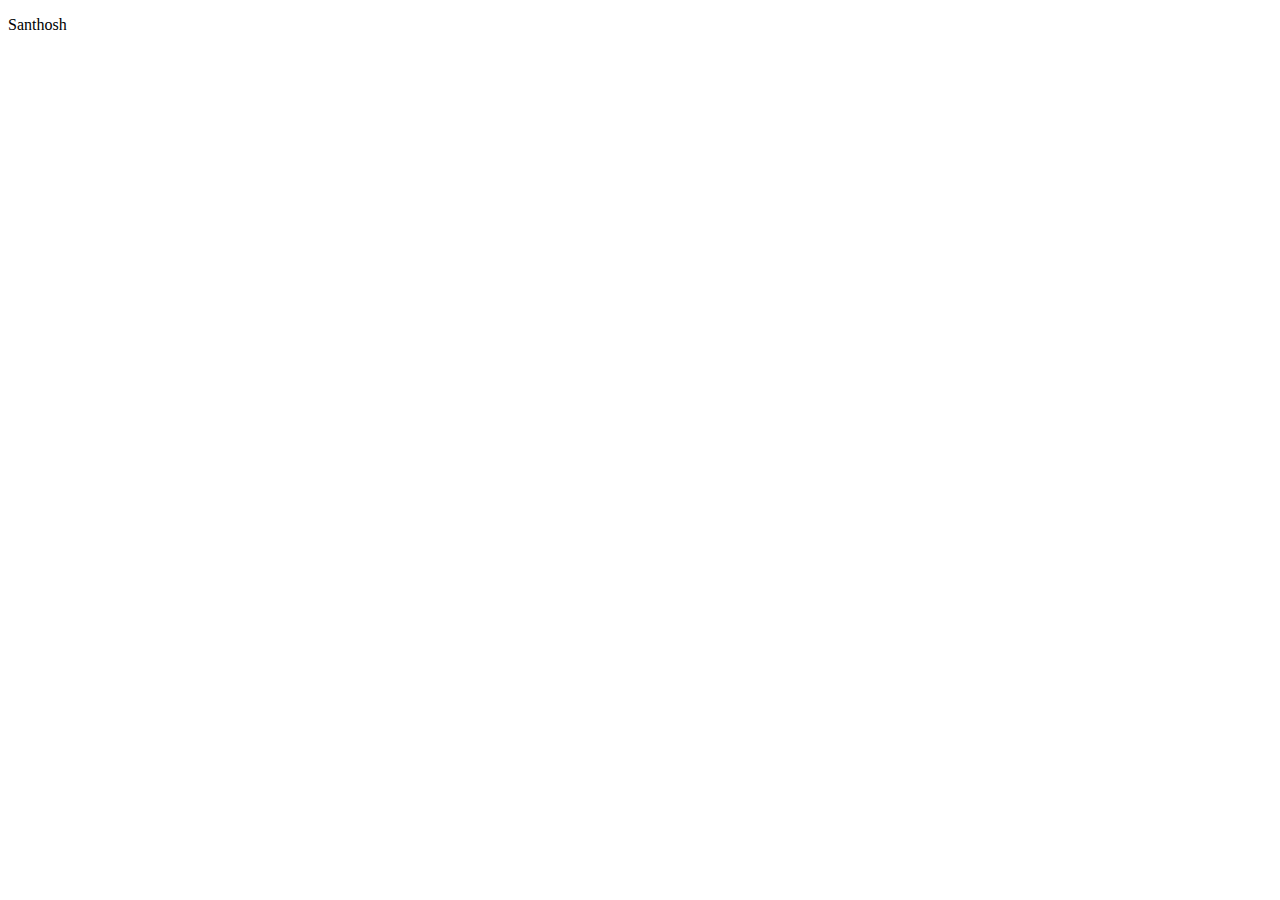
==== index.html @ f0e13e9d "yes" ====
<!DOCTYPE html>
<html lang="en">
  <head>
    <meta charset="UTF-8" />
    <meta name="viewport" content="width=device-width, initial-scale=1.0" />
    <title>Document</title>
    <link rel="stylesheet" href="css\style.css" />
    <!-- Internal stylesheet -->
    <!-- <style>
      p {
        color: brown;
        font-size: smaller;
      }
    </style> -->
  </head>
  <!-- <body> 
    <main>
      <h2>CSS full course</h2>
      <h2>CSS dsiplay</h2>
      <p>para tag</p>
      <p>paragraph tag with <span class="opposite">span tag</span> paragraph tag</p>
      <ul> -->
  <!-- list tag - block element, anchor tag - inline element -->
  <!-- <li><a href="appetizers.html">Appetizers</a></li>
        <li><a href="entrees.html">Entrees</a></li>
        <li><a href="desserts.html">Desserts</a></li>
    </ul>
    </main> -->
  <!-- <header class="container"><h1>CSS</h1></header>
    <main class="container">
      <article>
        <h2>Earn Money</h2>
        <a href="one.html">goto page one</a>
        <p>
          Lorem ipsum dolor, sit amet consectetur adipisicing elit.
          <a href="https://www.youtube.com/watch?v=GlEY28YLffs">Youtube</a
          >Laborum suscipit possimus ab, maiores aliquid inventore ut
          consequatur itaque odit quod in quaerat ad, laboriosam quae sapiente
          iste laudantium reprehenderit? Iste?
        </p>
        <h2>Ordered list</h2>
        <ol start="3" reversed>
          <li value="200">Frontend dev</li>
          <li>AI</li>
          <li>Bloackchain</li>
        </ol>
      </article>
      <article>
        <h2>Earn Money legal</h2>
        <p id="second" class="gray">
          Lorem ipsum dolor, sit amet consectetur adipisicing elit. Laborum
          suscipit possimus ab, maiores aliquid inventore ut consequatur itaque
          odit quod in
          <span class="highlight"
            >quaerat ad, laboriosam quae sapiente iste laudantium</span
          >
          reprehenderit? Iste?
        </p>
        <h2>Unordered list</h2>
        <ul>
          <li>Investment</li>
          <li>Trading</li>
          <li>Share Market</li>
        </ul>
      </article>
      <article>
        <h2>Earn Money illegal</h2>
        <p class="gray">
          Lorem ipsum dolor, sit amet consectetur
          <span class="highlight"
            >adipisicing elit. Laborum suscipit possimus ab</span
          >, maiores aliquid inventore ut consequatur itaque odit quod in
          quaerat ad, laboriosam quae sapiente iste laudantium reprehenderit?
          Iste?
        </p>
        <div class="circle">hi</div>
      </article>
      <form>
        <label for="name">Name:</label>
        <input id="name" type="text" placeholder="Your Name" />
        <button>Submit</button>
      </form> -->
  <!-- </main> -->
  <!-- Inline stylesheet -->
  <!-- <p style="color: purple; font-size: xx-large">
      CSS styling example html page
    </p> -->
  <body>
    <!-- <section>
      <div class="block left">CSS float</div>
      <p>
        Lorem ipsum dolor sit amet consectetur adipisicing elit. Nostrum rem sit
        sint? 
      </p>
    </section>
    <div class="clear"></div>
    <p>
      Dignissimos, sapiente suscipit! Libero facilis iure blanditiis itaque,
      laboriosam natus nostrum, cum quidem fugiat exercitationem, praesentium
      eos autem recusandae fuga.
    </p>
    <p>
      Dolorum, animi atque? Eius placeat obcaecati minima tempora necessitatibus
      cum at recusandae pariatur molestias, eligendi debitis dolor, doloremque,
      eum expedita?
    </p>
    <div class="block right">CSS float</div>
    <p>
      Eum sapiente, autem itaque quibusdam pariatur, totam, laboriosam
      perspiciatis sit molestiae praesentium ipsam modi magni repellendus
      reiciendis molestias incidunt sed!
    </p>
    <div class="clear"></div>
    <p>
      Vel quo neque veniam atque quos dolore. Fugiat autem sunt, dolores,
      voluptas unde quod eius soluta voluptatem natus vero saepe.
    </p> -->
    <!-- <section class="column">
      <p>
        Lorem ipsum dolor sit, amet consectetur adipisicing elit. Harum isteaccu
      </p>
      <h2>some random text</h2>
      <p class="quote">&#10077;styling quotes in this line&#10078;<span class="nowrap">------ from yt channel balachandra</span></p>
      <p>
        Vel, nostrum! Corrupti quam enim, quae harum a nesciunt eos, delenit
        repudiandae velit doloribu
      </p>
      <p>
        Enim quae recusandae non quasi natus ipsa commodi quos reiciendis
        delectus qui.
      </p>
      <p>
        Facere repellat commodi quas adipisci dolore fugit soluta sunt eaque id
        modi in
      </p>
    </section>
    <p>
      Officiis a exercitationem eligendi laborum esse adipisci saepe voluptas
      harum, perspiciatis ullam
    </p> -->
    <!-- <div class="outer-container">
      <div class="inner-container">
        <div class="box absolute">
          <p>Absolute</p>
        </div>
        <div class="box sticky">
          <p>Sticky</p>
        </div>
        <div class="box relative">
          <p>Relative</p>
        </div>
        <div class="box fixed">
          <p>Fixed</p>
        </div>
      </div>
    </div> -->
    <!-- <button class="button">this button</button>
    <button class="button1">this button1</button>
    <section id="one">
      <header class="blue">Earn Money</header>
      <h2>One</h2>
    </section>
    <section id="two">
      <header class="red">Grow Money</header>
      <h2>Two</h2>
    </section>
    <section id="three">
      <header class="green">Invest Money</header>
      <h2>Three</h2>
    </section>
    <footer>
      <a href="#one">One</a>
      <a href="#two">Two</a>
      <a href="#three">Three</a>
    </footer> -->
    <!-- <header class="header el"><h1>Header</h1></header>
    <main class="container">
      <div class="box">1</div>
      <div class="box">2</div>
      <div class="box">3</div>
      <div class="box">4</div>
      <div class="box">5</div>
      <div class="box">6</div>
    </main>
      <aside class="sidebar el"><h2>Sidebar</h2></aside>
      <footer class="footer el"><h2>Footer</h2></footer> -->
    <!-- <section class="example">
      <p>
        <img src="css/bulletin.png" alt="pic" width="200" height="200" /> This
        is a para
      </p>
    </section> -->
    <!-- <div class="container">
    <section class="hero">
      <figure class="profile-pic">
        <img src="css/hero.JPG" alt="profile-pic" title="My profile pic" width="800" height="800">
        <figcaption class="offscreen">Santhosh Sivan J</figcaption>
      </figure>
      <h1 class="h1">
        <span class="nowrap">Hello,</span>
        <span class="nowrap">I am a boy</span>
      </h1>
    </div>
    </section> -->
    <p class="clip">
      Santhosh
    </p>
  </body>
</html>
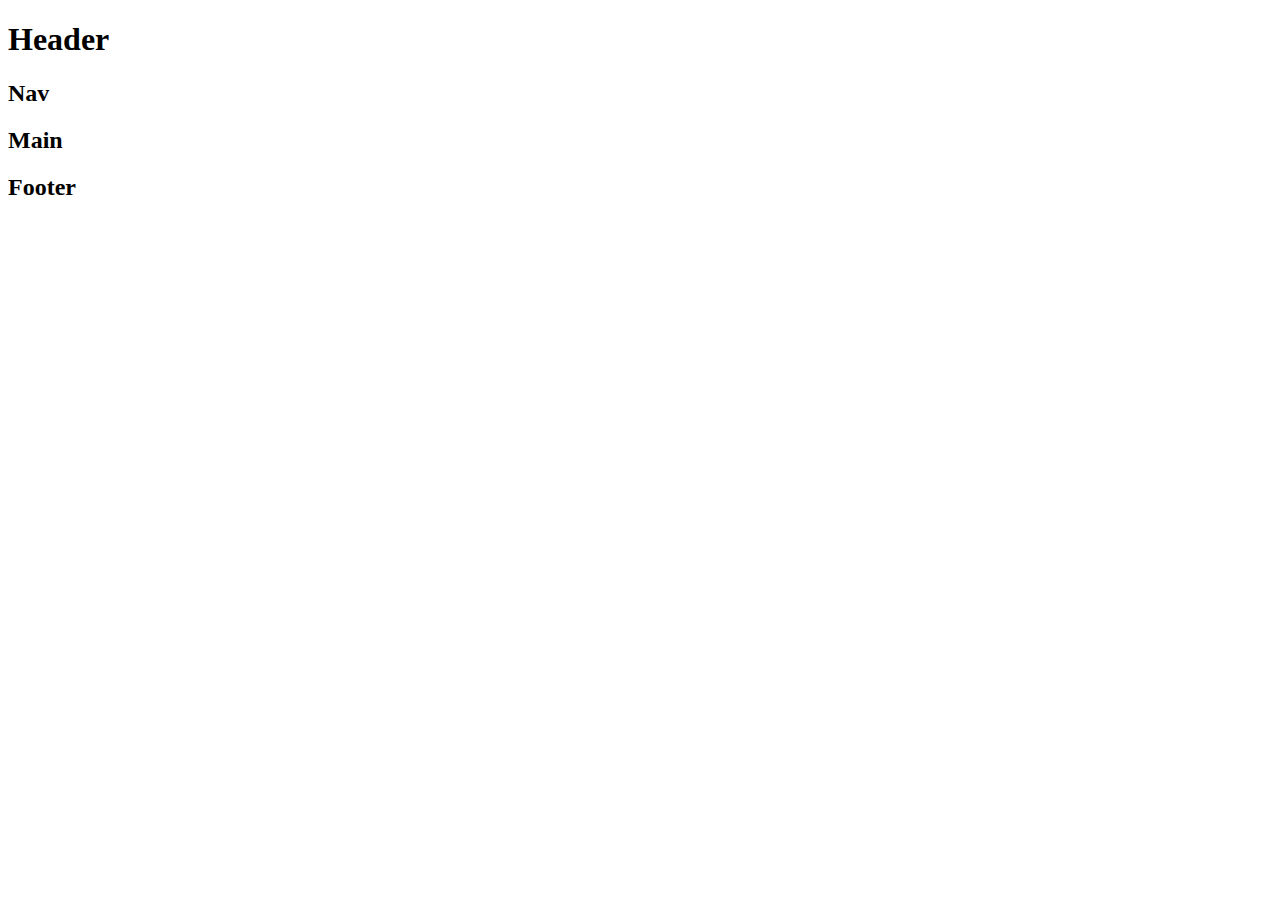
==== commit d6abfc17: "chapter-17 : media queries" ====
--- a/index.html
+++ b/index.html
@@ -2,8 +2,9 @@
 <html lang="en">
   <head>
     <meta charset="UTF-8" />
+    <meta http-equiv="X-UA-Compatible" content="IE=edge" />
     <meta name="viewport" content="width=device-width, initial-scale=1.0" />
-    <title>Document</title>
+    <title>CSS course</title>
     <link rel="stylesheet" href="css\style.css" />
     <!-- Internal stylesheet -->
     <!-- <style>
@@ -202,8 +203,18 @@
       </h1>
     </div>
     </section> -->
-    <p class="clip">
+    <!-- <p class="clip">
       Santhosh
-    </p>
+    </p> -->
+    <header>
+      <h1>Header</h1>
+      <nav><h2>Nav</h2></nav>
+    </header>
+    <main>
+      <h2>Main</h2>
+    </main>
+    <footer>
+      <h2>Footer</h2>
+    </footer>
   </body>
 </html>
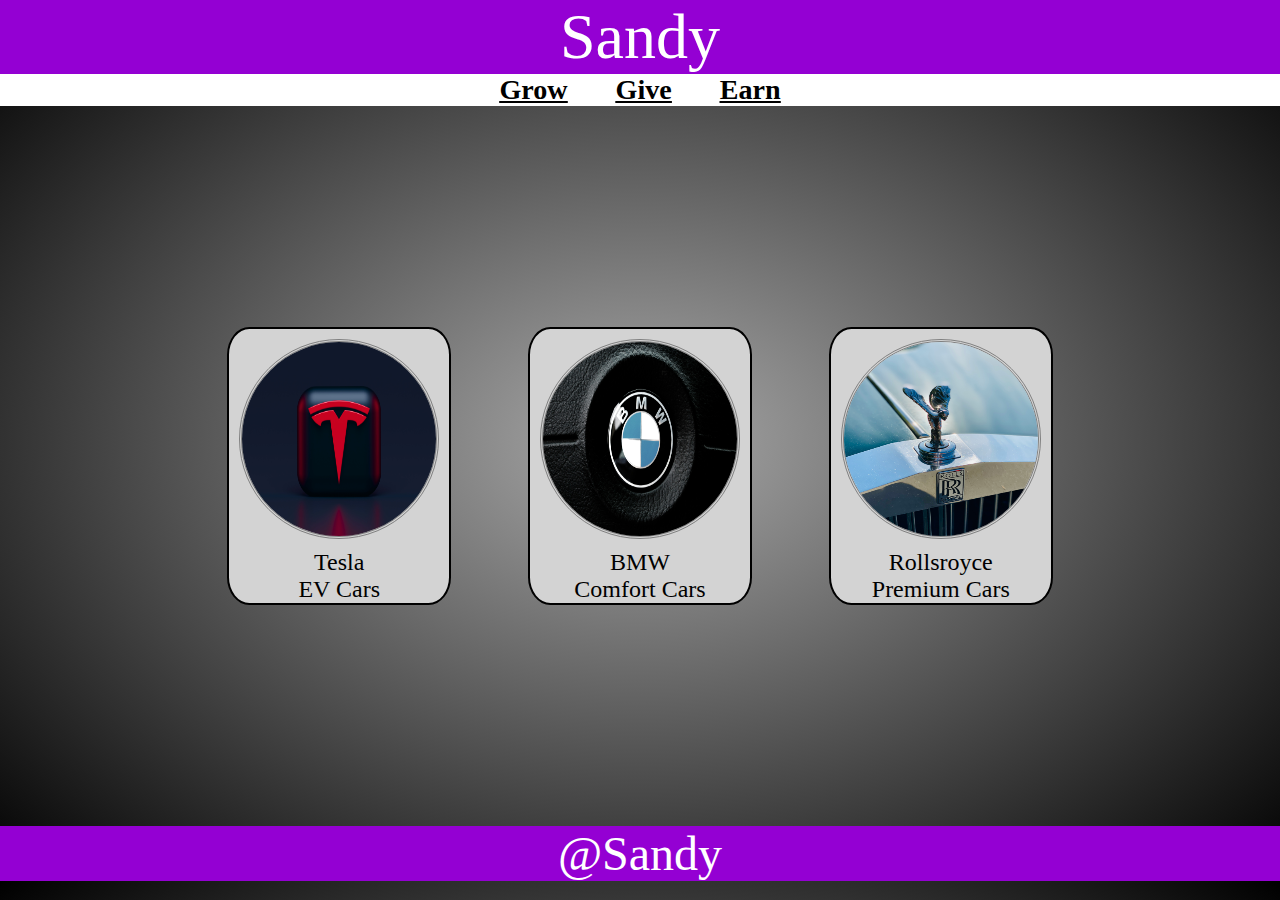
==== commit 87ad5d12: "chapter-18 : card project" ====
--- a/index.html
+++ b/index.html
@@ -206,7 +206,7 @@
     <!-- <p class="clip">
       Santhosh
     </p> -->
-    <header>
+    <!-- <header>
       <h1>Header</h1>
       <nav><h2>Nav</h2></nav>
     </header>
@@ -215,6 +215,36 @@
     </main>
     <footer>
       <h2>Footer</h2>
-    </footer>
+    </footer> -->
+    <header class="head">Sandy</header>
+    <nav class="nav">
+      <h3><a href="#tesla">Grow</a></h3>
+      <h3><a href="#bmw">Give</a></h3>
+      <h3><a href="#rr">Earn</a></h3>
+    </nav>
+    <section class="grouping">
+      <section class="card">
+        <section class="cars" id="tesla">
+          <img src="css/tesla.jpg" alt="tesla" />
+          <p>Tesla</p>
+          <p>EV Cars</p>
+        </section>
+      </section>
+      <section class="card">
+        <section class="cars" id="bmw">
+          <img src="css/bmw.jpg" alt="bmw" />
+          <p>BMW</p>
+          <p>Comfort Cars</p>
+        </section>
+      </section>
+      <section class="card">
+        <section class="cars" id="rr">
+          <img src="css/rollsroyce.jpg" alt="rollsroyce" />
+          <p>Rollsroyce</p>
+          <p>Premium Cars</p>
+        </section>
+      </section>
+    </section>
+    <footer class="foot">&commat;Sandy</footer>
   </body>
 </html>
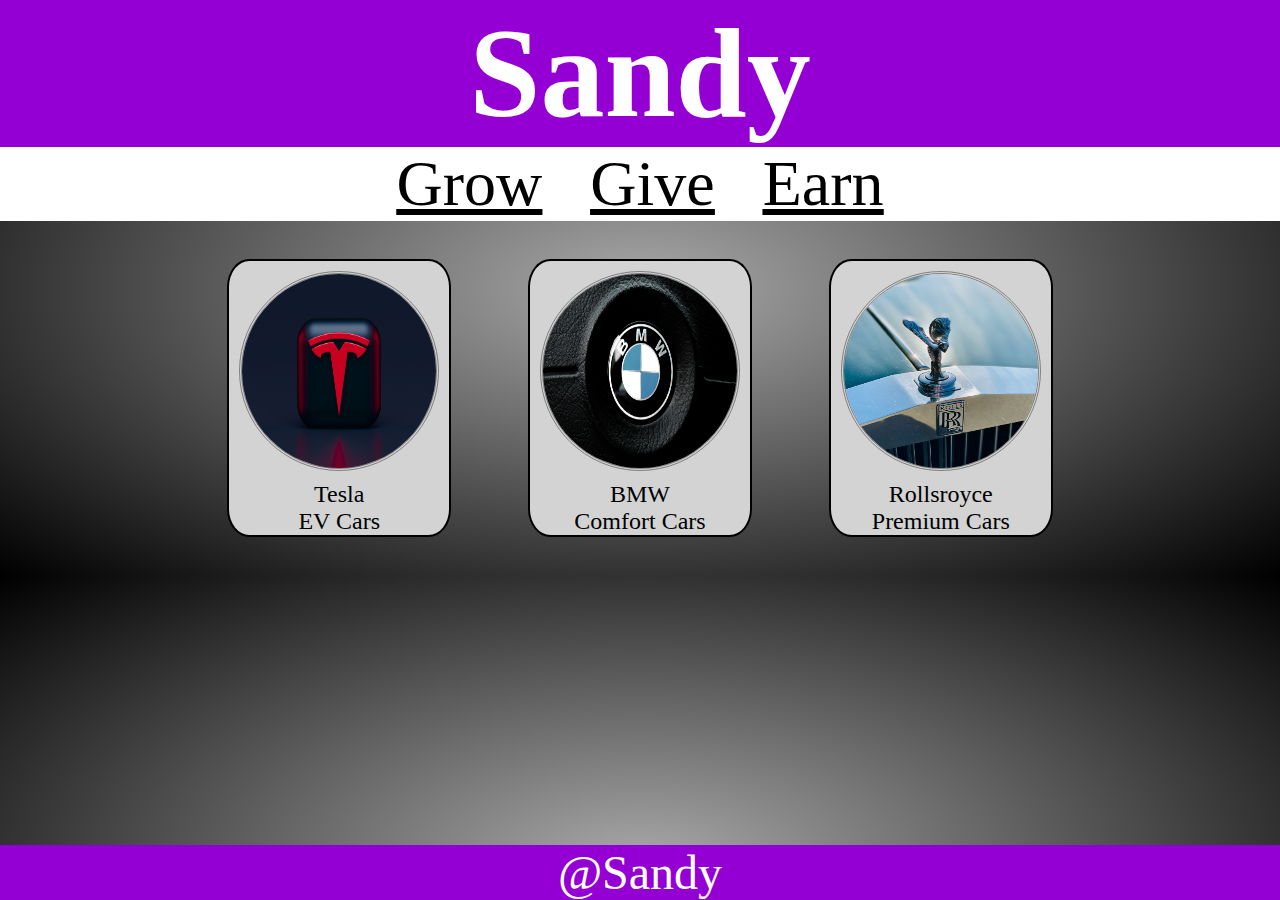
==== commit f039c9b9: "Chapter-18 : Card Project" ====
--- a/index.html
+++ b/index.html
@@ -216,12 +216,13 @@
     <footer>
       <h2>Footer</h2>
     </footer> -->
-    <header class="head">Sandy</header>
+    <header class="head"><h1>Sandy</h1>
     <nav class="nav">
-      <h3><a href="#tesla">Grow</a></h3>
-      <h3><a href="#bmw">Give</a></h3>
-      <h3><a href="#rr">Earn</a></h3>
+      <a href="#tesla">Grow</a>
+      <a href="#bmw">Give</a>
+      <a href="#rr">Earn</a>
     </nav>
+    </header>
     <section class="grouping">
       <section class="card">
         <section class="cars" id="tesla">
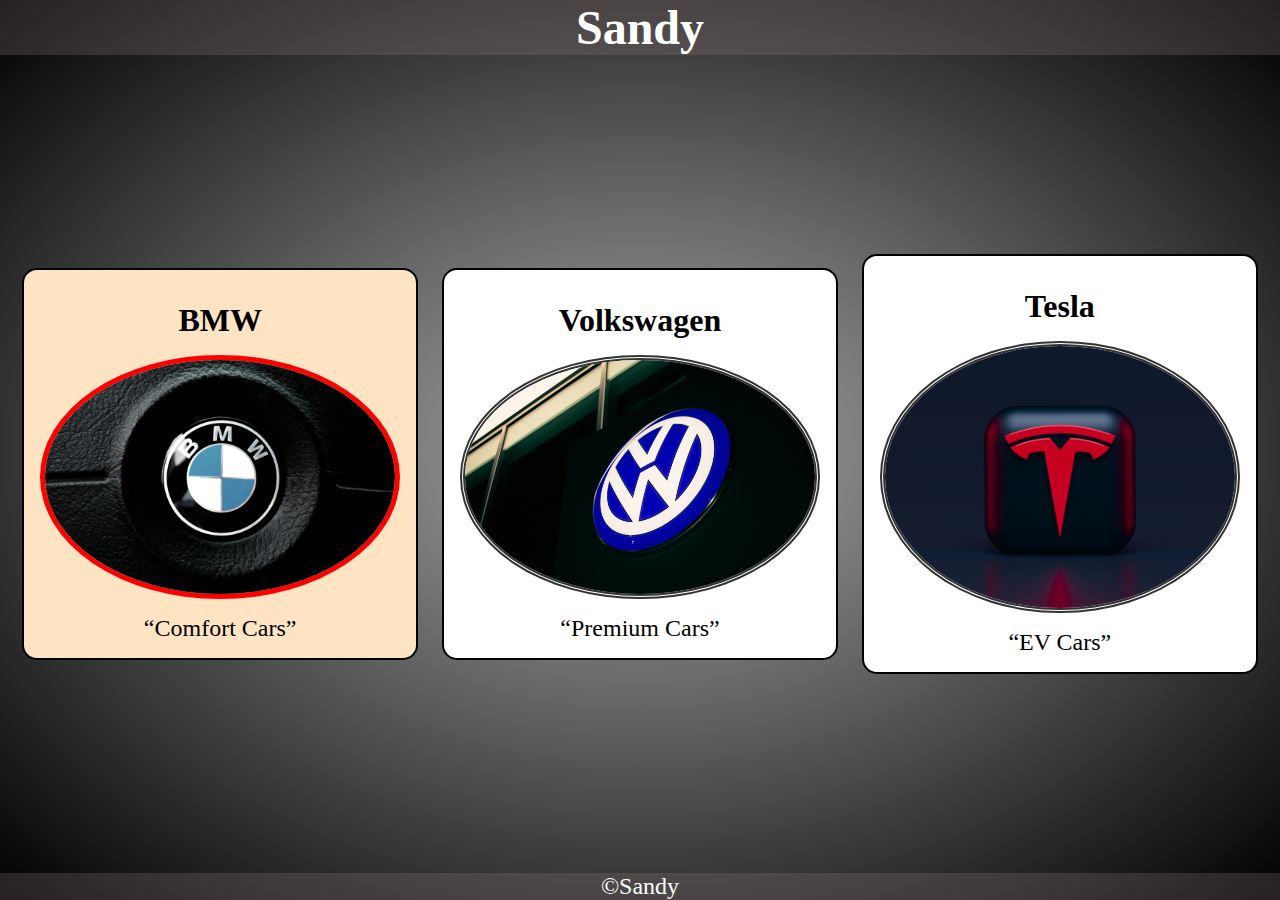
==== commit a6115614: "Chapter- 19: Pseudo" ====
--- a/index.html
+++ b/index.html
@@ -216,36 +216,42 @@
     <footer>
       <h2>Footer</h2>
     </footer> -->
-    <header class="head"><h1>Sandy</h1>
-    <nav class="nav">
-      <a href="#tesla">Grow</a>
-      <a href="#bmw">Give</a>
-      <a href="#rr">Earn</a>
-    </nav>
+    <header class="head">
+      <h1>Sandy</h1>
+      <nav class="nav">
+        <a href="#tesla">Grow</a>
+        <a href="#bmw">Give</a>
+        <a href="#rr">Earn</a>
+      </nav>
     </header>
-    <section class="grouping">
-      <section class="card">
-        <section class="cars" id="tesla">
-          <img src="css/tesla.jpg" alt="tesla" />
-          <p>Tesla</p>
-          <p>EV Cars</p>
-        </section>
-      </section>
-      <section class="card">
-        <section class="cars" id="bmw">
-          <img src="css/bmw.jpg" alt="bmw" />
-          <p>BMW</p>
-          <p>Comfort Cars</p>
-        </section>
-      </section>
-      <section class="card">
-        <section class="cars" id="rr">
-          <img src="css/rollsroyce.jpg" alt="rollsroyce" />
-          <p>Rollsroyce</p>
-          <p>Premium Cars</p>
-        </section>
-      </section>
-    </section>
-    <footer class="foot">&commat;Sandy</footer>
+    <main>
+      <article class="card" id="tesla">
+        <figure>
+          <img src="css/tesla.jpg" alt="tesla" width="500" height="500" />
+          <figcaption>Tesla</figcaption>
+        </figure>
+        <p><q>EV Cars</q></p>
+      </article>
+      <article class="card" id="bmw">
+        <figure>
+          <img src="css/bmw.jpg" width="500" height="500" />
+          <figcaption>BMW</figcaption>
+        </figure>
+        <p><q>Comfort Cars</q></p>
+      </article>
+      <article class="card" id="rr">
+        <figure>
+          <img
+            src="css/Volkswagen.jpg"
+            alt="volkswagen"
+            width="500"
+            height="500"
+          />
+          <figcaption>Volkswagen</figcaption>
+        </figure>
+        <p><q>Premium Cars</q></p>
+      </article>
+    </main>
+    <footer><p>&copy;Sandy</p></footer>
   </body>
 </html>
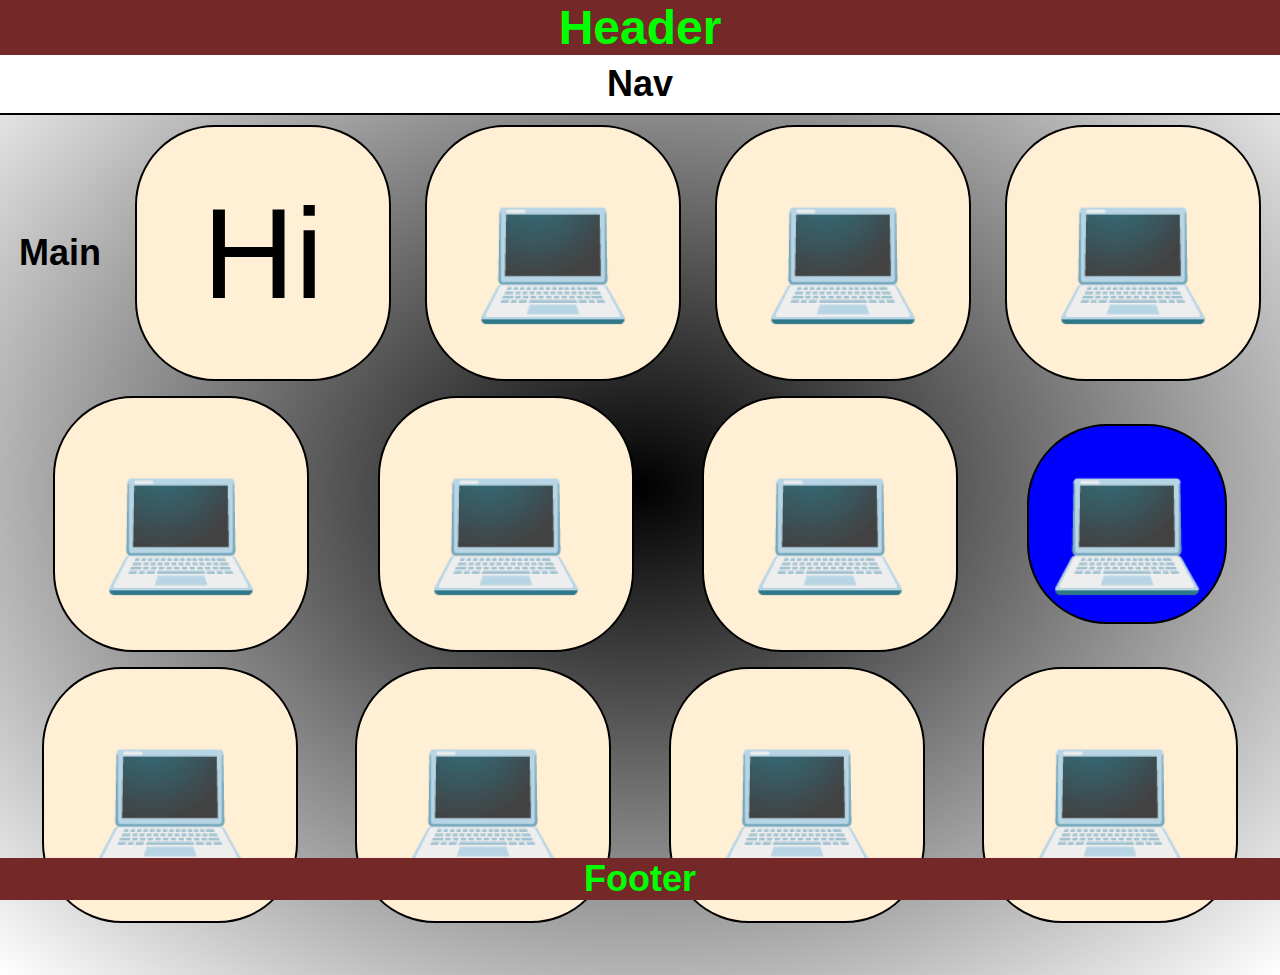
==== commit 60a912b4: "Chapter 20: Variables" ====
--- a/index.html
+++ b/index.html
@@ -74,7 +74,7 @@
           quaerat ad, laboriosam quae sapiente iste laudantium reprehenderit?
           Iste?
         </p>
-        <div class="circle">hi</div>
+        <div class="circle">hi💻</div>
       </article>
       <form>
         <label for="name">Name:</label>
@@ -88,13 +88,13 @@
     </p> -->
   <body>
     <!-- <section>
-      <div class="block left">CSS float</div>
+      <div class="block left">CSS float💻</div>
       <p>
         Lorem ipsum dolor sit amet consectetur adipisicing elit. Nostrum rem sit
         sint? 
       </p>
     </section>
-    <div class="clear"></div>
+    <div class="clear">💻</div>
     <p>
       Dignissimos, sapiente suscipit! Libero facilis iure blanditiis itaque,
       laboriosam natus nostrum, cum quidem fugiat exercitationem, praesentium
@@ -105,13 +105,13 @@
       cum at recusandae pariatur molestias, eligendi debitis dolor, doloremque,
       eum expedita?
     </p>
-    <div class="block right">CSS float</div>
+    <div class="block right">CSS float💻</div>
     <p>
       Eum sapiente, autem itaque quibusdam pariatur, totam, laboriosam
       perspiciatis sit molestiae praesentium ipsam modi magni repellendus
       reiciendis molestias incidunt sed!
     </p>
-    <div class="clear"></div>
+    <div class="clear">💻</div>
     <p>
       Vel quo neque veniam atque quos dolore. Fugiat autem sunt, dolores,
       voluptas unde quod eius soluta voluptatem natus vero saepe.
@@ -143,18 +143,18 @@
       <div class="inner-container">
         <div class="box absolute">
           <p>Absolute</p>
-        </div>
+        💻</div>
         <div class="box sticky">
           <p>Sticky</p>
-        </div>
+        💻</div>
         <div class="box relative">
           <p>Relative</p>
-        </div>
+        💻</div>
         <div class="box fixed">
           <p>Fixed</p>
-        </div>
-      </div>
-    </div> -->
+        💻</div>
+      💻</div>
+    💻</div> -->
     <!-- <button class="button">this button</button>
     <button class="button1">this button1</button>
     <section id="one">
@@ -176,12 +176,12 @@
     </footer> -->
     <!-- <header class="header el"><h1>Header</h1></header>
     <main class="container">
-      <div class="box">1</div>
-      <div class="box">2</div>
-      <div class="box">3</div>
-      <div class="box">4</div>
-      <div class="box">5</div>
-      <div class="box">6</div>
+      <div class="box">1💻</div>
+      <div class="box">2💻</div>
+      <div class="box">3💻</div>
+      <div class="box">4💻</div>
+      <div class="box">5💻</div>
+      <div class="box">6💻</div>
     </main>
       <aside class="sidebar el"><h2>Sidebar</h2></aside>
       <footer class="footer el"><h2>Footer</h2></footer> -->
@@ -201,7 +201,7 @@
         <span class="nowrap">Hello,</span>
         <span class="nowrap">I am a boy</span>
       </h1>
-    </div>
+    💻</div>
     </section> -->
     <!-- <p class="clip">
       Santhosh
@@ -216,7 +216,7 @@
     <footer>
       <h2>Footer</h2>
     </footer> -->
-    <header class="head">
+    <!-- <header class="head">
       <h1>Sandy</h1>
       <nav class="nav">
         <a href="#tesla">Grow</a>
@@ -230,14 +230,14 @@
           <img src="css/tesla.jpg" alt="tesla" width="500" height="500" />
           <figcaption>Tesla</figcaption>
         </figure>
-        <p><q>EV Cars</q></p>
+        <p>EV Cars</p>
       </article>
       <article class="card" id="bmw">
         <figure>
           <img src="css/bmw.jpg" width="500" height="500" />
           <figcaption>BMW</figcaption>
         </figure>
-        <p><q>Comfort Cars</q></p>
+        <p>Comfort Cars</p>
       </article>
       <article class="card" id="rr">
         <figure>
@@ -249,9 +249,31 @@
           />
           <figcaption>Volkswagen</figcaption>
         </figure>
-        <p><q>Premium Cars</q></p>
-      </article>
-    </main>
-    <footer><p>&copy;Sandy</p></footer>
+        <p>Premium Cars</p>
+      </article>
+    </main>
+    <footer><p>&copy;Sandy</p></footer> -->
+    <header>
+      <h1>Header</h1>
+      <nav><h2>Nav</h2></nav>
+    </header>
+    <main>
+      <h2>Main</h2>
+      <div class="square"><p>Hi</p></div>
+      <div class="square">💻</div>
+      <div class="square">💻</div>
+      <div class="square">💻</div>
+      <div class="square">💻</div>
+      <div class="square">💻</div>
+      <div class="square">💻</div>
+      <div class="square square--highlights">💻</div>
+      <div class="square">💻</div>
+      <div class="square">💻</div>
+      <div class="square">💻</div>
+      <div class="square">💻</div>
+    </main>
+    <footer>
+      <h2>Footer</h2>
+    </footer>
   </body>
 </html>
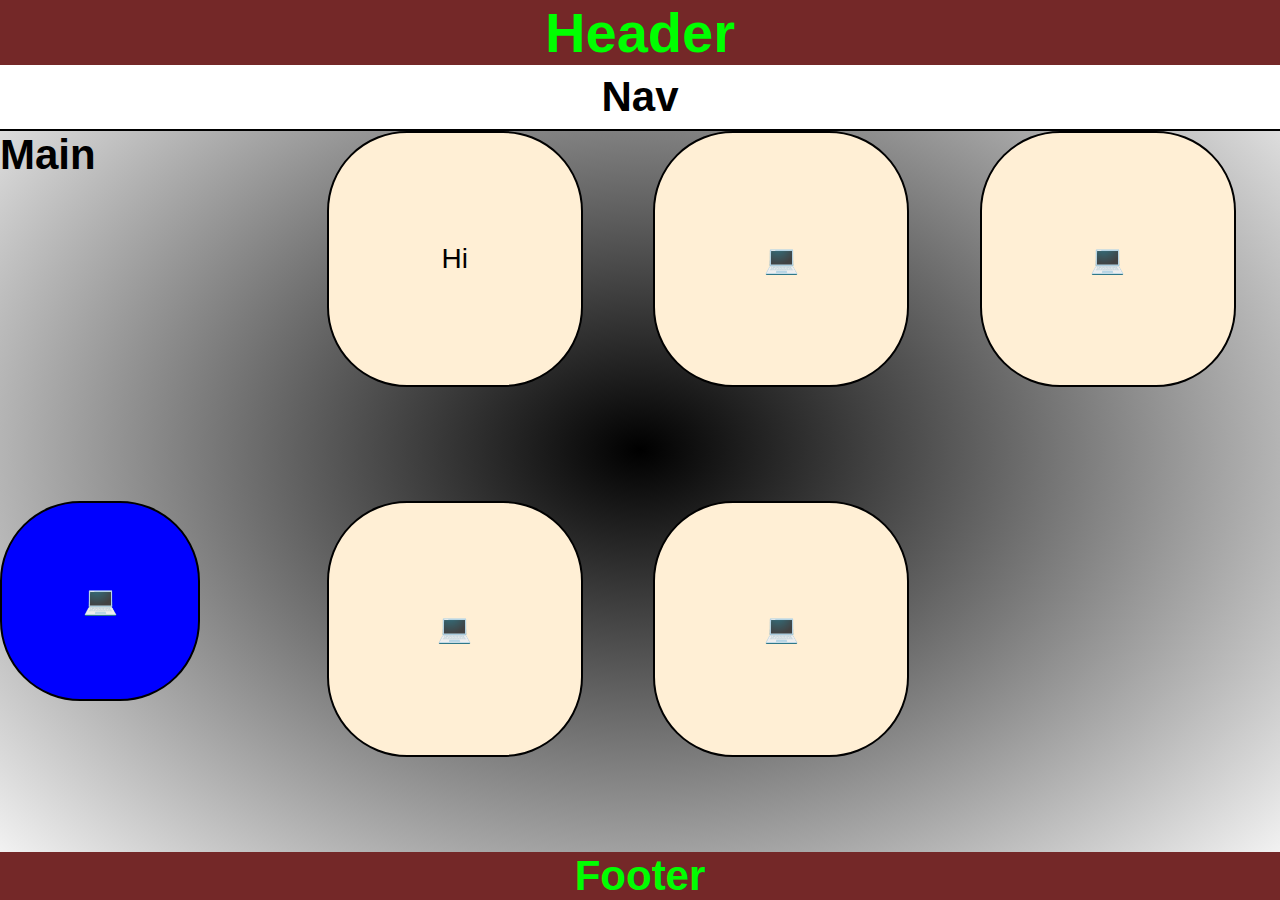
==== commit 1bc318ee: "Chapter 21: Functions" ====
--- a/index.html
+++ b/index.html
@@ -262,15 +262,32 @@
       <div class="square"><p>Hi</p></div>
       <div class="square">💻</div>
       <div class="square">💻</div>
-      <div class="square">💻</div>
-      <div class="square">💻</div>
-      <div class="square">💻</div>
-      <div class="square">💻</div>
       <div class="square square--highlights">💻</div>
       <div class="square">💻</div>
       <div class="square">💻</div>
-      <div class="square">💻</div>
-      <div class="square">💻</div>
+      <!-- <section>
+        <h2>My Heading</h2>
+        <p class="content">
+          Lorem ipsum dolor sit, amet consectetur adipisicing elit. Quod
+          praesentium, fugiat eligendi quis minus assumenda corporis nam nemo
+          facilis ab. Quidem, iste inventore numquam tempore dolore cupiditate
+          dolorem eos vero.
+        </p>
+        <br />
+        <a href="https://www.youtube.com/">Youtube</a>
+      </section>
+      <section>
+        <aside>
+          <h2>Aside</h2>
+          <p class="content">
+            <span class="tooltip" data-tooltip="This is Latin">Lorem </span>
+            dolor sit amet consectetur adipisicing elit. Repellendus voluptates
+            veniam itaque, ut earum neque inventore totam consequatur soluta
+            provident deserunt fugit dolorum! Similique, et assumenda ad
+            voluptatibus sint quisquam.
+          </p>
+        </aside>
+      </section> -->
     </main>
     <footer>
       <h2>Footer</h2>
